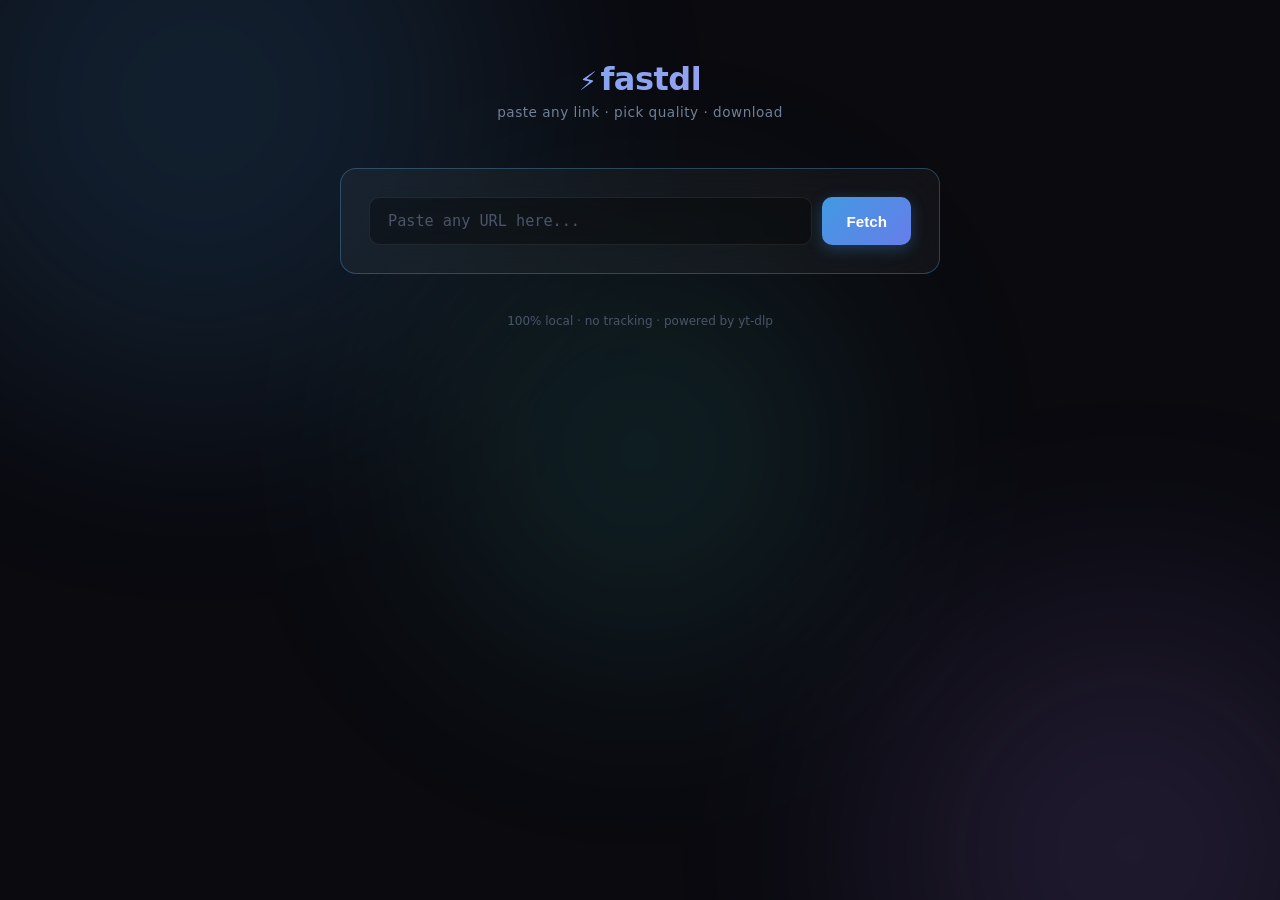
==== static/index.html @ 0e870db0 "Initial commit: fastdl local download UI (Python server + CLI) Made-with: Cursor" ====
<!DOCTYPE html>
<html lang="en">
<head>
  <meta charset="UTF-8">
  <meta name="viewport" content="width=device-width, initial-scale=1.0">
  <title>fastdl</title>
  <style>
    /* ── Reset & Base ─────────────────────────────────────────────── */
    *, *::before, *::after { box-sizing: border-box; margin: 0; padding: 0; }

    :root {
      --bg: #0a0a0f;
      --bg2: #12121a;
      --surface: rgba(255, 255, 255, 0.04);
      --surface-hover: rgba(255, 255, 255, 0.07);
      --border: rgba(255, 255, 255, 0.08);
      --border-accent: rgba(99, 179, 237, 0.3);
      --text: #e2e8f0;
      --text-dim: #718096;
      --text-muted: #4a5568;
      --accent: #63b3ed;
      --accent-glow: rgba(99, 179, 237, 0.15);
      --green: #68d391;
      --green-glow: rgba(104, 211, 145, 0.15);
      --red: #fc8181;
      --red-glow: rgba(252, 129, 129, 0.15);
      --yellow: #f6e05e;
      --orange: #f6ad55;
      --radius: 16px;
      --radius-sm: 10px;
    }

    body {
      font-family: -apple-system, BlinkMacSystemFont, 'Segoe UI', system-ui, sans-serif;
      background: var(--bg);
      color: var(--text);
      min-height: 100vh;
      overflow-x: hidden;
    }

    /* ── Animated background ──────────────────────────────────────── */
    .bg-glow {
      position: fixed;
      inset: 0;
      z-index: 0;
      overflow: hidden;
      pointer-events: none;
    }
    .bg-glow .orb {
      position: absolute;
      border-radius: 50%;
      filter: blur(120px);
      opacity: 0.15;
      animation: float 20s ease-in-out infinite;
    }
    .bg-glow .orb:nth-child(1) {
      width: 600px; height: 600px;
      background: #4299e1;
      top: -200px; left: -100px;
      animation-delay: 0s;
    }
    .bg-glow .orb:nth-child(2) {
      width: 500px; height: 500px;
      background: #9f7aea;
      bottom: -200px; right: -100px;
      animation-delay: -7s;
    }
    .bg-glow .orb:nth-child(3) {
      width: 400px; height: 400px;
      background: #38b2ac;
      top: 50%; left: 50%;
      transform: translate(-50%, -50%);
      animation-delay: -14s;
    }

    @keyframes float {
      0%, 100% { transform: translate(0, 0) scale(1); }
      25% { transform: translate(50px, -30px) scale(1.05); }
      50% { transform: translate(-20px, 40px) scale(0.95); }
      75% { transform: translate(30px, 20px) scale(1.02); }
    }

    /* ── Layout ───────────────────────────────────────────────────── */
    .app {
      position: relative;
      z-index: 1;
      max-width: 640px;
      margin: 0 auto;
      padding: 60px 20px 40px;
    }

    /* ── Header ───────────────────────────────────────────────────── */
    .header {
      text-align: center;
      margin-bottom: 48px;
    }
    .header .logo {
      font-size: 2rem;
      font-weight: 700;
      letter-spacing: -0.5px;
      background: linear-gradient(135deg, var(--accent), #b794f4);
      -webkit-background-clip: text;
      -webkit-text-fill-color: transparent;
      background-clip: text;
    }
    .header .logo .bolt { font-size: 1.6rem; margin-right: 4px; }
    .header .sub {
      color: var(--text-dim);
      font-size: 0.85rem;
      margin-top: 6px;
      letter-spacing: 0.5px;
    }

    /* ── Glass card ───────────────────────────────────────────────── */
    .card {
      background: var(--surface);
      backdrop-filter: blur(24px);
      -webkit-backdrop-filter: blur(24px);
      border: 1px solid var(--border);
      border-radius: var(--radius);
      padding: 28px;
      margin-bottom: 20px;
      transition: border-color 0.3s;
    }
    .card:hover { border-color: rgba(255,255,255,0.12); }
    .card.active { border-color: var(--border-accent); }

    /* ── Input area ───────────────────────────────────────────────── */
    .input-group {
      display: flex;
      gap: 10px;
    }
    .url-input {
      flex: 1;
      background: rgba(0, 0, 0, 0.3);
      border: 1px solid var(--border);
      border-radius: var(--radius-sm);
      padding: 14px 18px;
      color: var(--text);
      font-size: 0.95rem;
      font-family: 'SF Mono', 'Fira Code', 'Cascadia Code', monospace;
      outline: none;
      transition: border-color 0.3s, box-shadow 0.3s;
    }
    .url-input::placeholder { color: var(--text-muted); }
    .url-input:focus {
      border-color: var(--accent);
      box-shadow: 0 0 0 3px var(--accent-glow);
    }

    .btn {
      padding: 14px 24px;
      border: none;
      border-radius: var(--radius-sm);
      font-size: 0.95rem;
      font-weight: 600;
      cursor: pointer;
      transition: all 0.2s;
      white-space: nowrap;
    }
    .btn-primary {
      background: linear-gradient(135deg, #4299e1, #667eea);
      color: white;
      box-shadow: 0 4px 15px rgba(66, 153, 225, 0.3);
    }
    .btn-primary:hover {
      transform: translateY(-1px);
      box-shadow: 0 6px 20px rgba(66, 153, 225, 0.4);
    }
    .btn-primary:active { transform: translateY(0); }
    .btn-primary:disabled {
      opacity: 0.5;
      cursor: not-allowed;
      transform: none;
    }

    /* ── Spinner ──────────────────────────────────────────────────── */
    .spinner {
      display: inline-block;
      width: 18px; height: 18px;
      border: 2px solid rgba(255,255,255,0.2);
      border-top-color: white;
      border-radius: 50%;
      animation: spin 0.6s linear infinite;
      vertical-align: middle;
      margin-right: 6px;
    }
    @keyframes spin { to { transform: rotate(360deg); } }

    /* ── Media info card ──────────────────────────────────────────── */
    .media-info {
      display: none;
      animation: slideUp 0.4s ease;
    }
    .media-info.show { display: block; }

    @keyframes slideUp {
      from { opacity: 0; transform: translateY(12px); }
      to { opacity: 1; transform: translateY(0); }
    }

    .media-header {
      display: flex;
      gap: 16px;
      margin-bottom: 20px;
    }
    .media-thumb {
      width: 140px;
      height: 80px;
      border-radius: 8px;
      object-fit: cover;
      background: var(--bg2);
      flex-shrink: 0;
    }
    .media-meta h3 {
      font-size: 1rem;
      font-weight: 600;
      line-height: 1.4;
      display: -webkit-box;
      -webkit-line-clamp: 2;
      -webkit-box-orient: vertical;
      overflow: hidden;
    }
    .media-meta .meta-row {
      color: var(--text-dim);
      font-size: 0.8rem;
      margin-top: 4px;
    }

    /* ── Resolution grid ──────────────────────────────────────────── */
    .res-grid {
      display: grid;
      grid-template-columns: 1fr 1fr;
      gap: 8px;
      margin-bottom: 16px;
    }
    .res-option {
      background: rgba(0, 0, 0, 0.25);
      border: 1px solid var(--border);
      border-radius: var(--radius-sm);
      padding: 12px 14px;
      cursor: pointer;
      transition: all 0.2s;
      display: flex;
      justify-content: space-between;
      align-items: center;
    }
    .res-option:hover {
      background: var(--surface-hover);
      border-color: rgba(255,255,255,0.15);
    }
    .res-option.selected {
      border-color: var(--accent);
      background: var(--accent-glow);
      box-shadow: 0 0 0 1px var(--accent);
    }
    .res-option .res-label {
      font-weight: 600;
      font-size: 0.9rem;
    }
    .res-option .res-size {
      font-size: 0.75rem;
      color: var(--text-dim);
    }
    .res-option .res-badge {
      font-size: 0.65rem;
      padding: 2px 6px;
      border-radius: 4px;
      background: rgba(246, 173, 85, 0.15);
      color: var(--orange);
      font-weight: 600;
      margin-left: 8px;
    }

    .special-options {
      display: flex;
      gap: 8px;
      margin-bottom: 20px;
    }
    .special-options .res-option { flex: 1; justify-content: center; }

    /* ── Mode tabs (Video / Audio) ────────────────────────────────── */
    .mode-tabs {
      display: flex;
      gap: 4px;
      background: rgba(0, 0, 0, 0.3);
      border-radius: 12px;
      padding: 4px;
      margin-bottom: 20px;
    }
    .mode-tab {
      flex: 1;
      text-align: center;
      padding: 10px 16px;
      border-radius: 9px;
      font-size: 0.85rem;
      font-weight: 600;
      cursor: pointer;
      transition: all 0.25s;
      color: var(--text-dim);
      border: none;
      background: none;
    }
    .mode-tab:hover { color: var(--text); }
    .mode-tab.active {
      background: rgba(255, 255, 255, 0.08);
      color: var(--text);
      box-shadow: 0 2px 8px rgba(0,0,0,0.2);
    }
    .mode-tab.active.video-active {
      background: linear-gradient(135deg, rgba(66,153,225,0.2), rgba(102,126,234,0.15));
      color: var(--accent);
    }
    .mode-tab.active.audio-active {
      background: linear-gradient(135deg, rgba(159,122,234,0.2), rgba(183,148,244,0.15));
      color: #b794f4;
    }

    /* ── Audio panel ──────────────────────────────────────────────── */
    .audio-panel {
      display: none;
      animation: slideUp 0.3s ease;
    }
    .audio-panel.show { display: block; }

    .audio-section-label {
      font-size: 0.7rem;
      text-transform: uppercase;
      letter-spacing: 1.2px;
      color: var(--text-muted);
      margin-bottom: 10px;
      font-weight: 600;
    }
    .audio-section-label:not(:first-child) { margin-top: 18px; }

    .audio-format-grid {
      display: grid;
      grid-template-columns: repeat(3, 1fr);
      gap: 8px;
    }
    .audio-option {
      background: rgba(0, 0, 0, 0.25);
      border: 1px solid var(--border);
      border-radius: var(--radius-sm);
      padding: 12px 10px;
      cursor: pointer;
      transition: all 0.2s;
      text-align: center;
    }
    .audio-option:hover {
      background: var(--surface-hover);
      border-color: rgba(255,255,255,0.15);
    }
    .audio-option.selected {
      border-color: #b794f4;
      background: rgba(159, 122, 234, 0.12);
      box-shadow: 0 0 0 1px #b794f4;
    }
    .audio-option .af-name {
      font-weight: 700;
      font-size: 0.9rem;
      display: block;
    }
    .audio-option .af-desc {
      font-size: 0.65rem;
      color: var(--text-muted);
      margin-top: 2px;
      display: block;
    }

    .bitrate-grid {
      display: grid;
      grid-template-columns: repeat(4, 1fr);
      gap: 8px;
    }
    .bitrate-option {
      background: rgba(0, 0, 0, 0.25);
      border: 1px solid var(--border);
      border-radius: var(--radius-sm);
      padding: 10px 8px;
      cursor: pointer;
      transition: all 0.2s;
      text-align: center;
      font-weight: 600;
      font-size: 0.85rem;
    }
    .bitrate-option:hover {
      background: var(--surface-hover);
      border-color: rgba(255,255,255,0.15);
    }
    .bitrate-option.selected {
      border-color: #b794f4;
      background: rgba(159, 122, 234, 0.12);
      box-shadow: 0 0 0 1px #b794f4;
    }
    .bitrate-option .br-sub {
      font-size: 0.6rem;
      font-weight: 400;
      color: var(--text-muted);
      display: block;
      margin-top: 2px;
    }

    .video-panel { margin-bottom: 16px; }
    .video-panel.hide { display: none; }

    .download-btn-row { text-align: center; }
    .btn-download {
      padding: 14px 48px;
      font-size: 1rem;
      background: linear-gradient(135deg, #48bb78, #38a169);
      color: white;
      box-shadow: 0 4px 15px var(--green-glow);
    }
    .btn-download:hover {
      transform: translateY(-1px);
      box-shadow: 0 6px 20px rgba(72, 187, 120, 0.4);
    }

    /* ── Progress card ────────────────────────────────────────────── */
    .dl-progress {
      display: none;
      animation: slideUp 0.4s ease;
    }
    .dl-progress.show { display: block; }

    .progress-bar-container {
      background: rgba(0, 0, 0, 0.4);
      border-radius: 8px;
      height: 8px;
      overflow: hidden;
      margin: 16px 0;
    }
    .progress-bar {
      height: 100%;
      border-radius: 8px;
      background: linear-gradient(90deg, #4299e1, #667eea);
      transition: width 0.3s ease;
      width: 0%;
      position: relative;
    }
    .progress-bar.done {
      background: linear-gradient(90deg, #48bb78, #38a169);
    }
    .progress-bar.error {
      background: linear-gradient(90deg, #fc8181, #e53e3e);
    }

    .progress-stats {
      display: flex;
      justify-content: space-between;
      font-size: 0.8rem;
      color: var(--text-dim);
    }
    .progress-stats .pct { color: var(--text); font-weight: 600; font-size: 1.2rem; }

    .dl-status {
      text-align: center;
      margin-top: 16px;
      font-size: 0.85rem;
    }
    .dl-status.done { color: var(--green); }
    .dl-status.error { color: var(--red); }

    /* ── Restricted banner ────────────────────────────────────────── */
    .restricted {
      display: none;
      text-align: center;
      padding: 32px 20px;
      animation: slideUp 0.4s ease;
    }
    .restricted.show { display: block; }
    .restricted .icon {
      font-size: 3rem;
      margin-bottom: 12px;
      opacity: 0.6;
    }
    .restricted h3 {
      color: var(--red);
      font-size: 1.1rem;
      margin-bottom: 8px;
    }
    .restricted p {
      color: var(--text-dim);
      font-size: 0.85rem;
      line-height: 1.5;
    }

    /* ── Direct file card ─────────────────────────────────────────── */
    .direct-info {
      display: none;
      text-align: center;
      padding: 20px;
      animation: slideUp 0.4s ease;
    }
    .direct-info.show { display: block; }
    .direct-info .file-icon { font-size: 2.5rem; margin-bottom: 12px; }
    .direct-info .filename {
      font-family: 'SF Mono', monospace;
      font-size: 0.85rem;
      color: var(--text-dim);
      word-break: break-all;
      margin-bottom: 20px;
    }

    /* ── Footer ───────────────────────────────────────────────────── */
    .footer {
      text-align: center;
      margin-top: 40px;
      font-size: 0.75rem;
      color: var(--text-muted);
    }
    .footer a { color: var(--text-dim); text-decoration: none; }

    /* ── Toast ─────────────────────────────────────────────────────── */
    .toast {
      position: fixed;
      bottom: 24px;
      right: 24px;
      background: var(--bg2);
      border: 1px solid var(--border);
      border-radius: var(--radius-sm);
      padding: 12px 20px;
      font-size: 0.85rem;
      backdrop-filter: blur(16px);
      z-index: 100;
      animation: toastIn 0.3s ease;
      max-width: 320px;
    }
    .toast.out { animation: toastOut 0.3s ease forwards; }
    @keyframes toastIn { from { opacity: 0; transform: translateY(10px); } }
    @keyframes toastOut { to { opacity: 0; transform: translateY(10px); } }

    /* ── History ───────────────────────────────────────────────────── */
    .history { margin-top: 24px; }
    .history h4 {
      font-size: 0.8rem;
      color: var(--text-muted);
      text-transform: uppercase;
      letter-spacing: 1px;
      margin-bottom: 12px;
    }
    .history-item {
      display: flex;
      align-items: center;
      gap: 10px;
      padding: 10px 14px;
      background: rgba(0,0,0,0.15);
      border-radius: 8px;
      margin-bottom: 6px;
      font-size: 0.82rem;
      animation: slideUp 0.3s ease;
    }
    .history-item .hi-icon { font-size: 1rem; }
    .history-item .hi-name { flex: 1; color: var(--text); overflow: hidden; text-overflow: ellipsis; white-space: nowrap; }
    .history-item .hi-status { font-size: 0.75rem; }
    .history-item .hi-status.done { color: var(--green); }
    .history-item .hi-status.error { color: var(--red); }

    /* ── Responsive ───────────────────────────────────────────────── */
    @media (max-width: 480px) {
      .app { padding: 32px 14px 24px; }
      .input-group { flex-direction: column; }
      .res-grid { grid-template-columns: 1fr; }
      .media-header { flex-direction: column; }
      .media-thumb { width: 100%; height: 160px; }
    }
  </style>
</head>
<body>

  <!-- Animated background orbs -->
  <div class="bg-glow">
    <div class="orb"></div>
    <div class="orb"></div>
    <div class="orb"></div>
  </div>

  <div class="app">

    <!-- Header -->
    <div class="header">
      <div class="logo"><span class="bolt">&#9889;</span>fastdl</div>
      <div class="sub">paste any link &middot; pick quality &middot; download</div>
    </div>

    <!-- URL Input -->
    <div class="card active" id="inputCard">
      <div class="input-group">
        <input
          type="text"
          class="url-input"
          id="urlInput"
          placeholder="Paste any URL here..."
          autocomplete="off"
          spellcheck="false"
        />
        <button class="btn btn-primary" id="fetchBtn" onclick="handleFetch()">
          Fetch
        </button>
      </div>
    </div>

    <!-- Restricted / Paywall banner -->
    <div class="card restricted" id="restrictedCard">
      <div class="icon">&#128274;</div>
      <h3>Content Not Accessible</h3>
      <p id="restrictedMsg">This content is protected, paywalled, or region-locked. Download is not possible.</p>
    </div>

    <!-- Direct file info -->
    <div class="card direct-info" id="directCard">
      <div class="file-icon">&#128196;</div>
      <div class="filename" id="directFilename"></div>
      <button class="btn btn-download" onclick="startDirectDownload()">
        &#8595; Download File
      </button>
    </div>

    <!-- Media info + resolution/audio picker -->
    <div class="card media-info" id="mediaCard">
      <div class="media-header">
        <img class="media-thumb" id="mediaThumbnail" src="" alt="" />
        <div class="media-meta">
          <h3 id="mediaTitle"></h3>
          <div class="meta-row" id="mediaUploader"></div>
          <div class="meta-row" id="mediaDuration"></div>
        </div>
      </div>

      <!-- Mode tabs: Video | Audio -->
      <div class="mode-tabs">
        <button class="mode-tab active video-active" id="tabVideo" onclick="switchTab('video')">
          &#127916; Video
        </button>
        <button class="mode-tab" id="tabAudio" onclick="switchTab('audio')">
          &#127925; Audio / MP3
        </button>
      </div>

      <!-- Video panel -->
      <div class="video-panel" id="videoPanel">
        <div class="res-grid" id="resGrid"></div>
        <div class="special-options" id="specialOptions">
          <div class="res-option" data-mode="best" onclick="selectOption(this)">
            <span class="res-label">&#127911; Best Quality</span>
          </div>
        </div>
      </div>

      <!-- Audio panel -->
      <div class="audio-panel" id="audioPanel">
        <div class="audio-section-label">Format</div>
        <div class="audio-format-grid" id="audioFormatGrid">
          <div class="audio-option selected" data-format="mp3" onclick="selectAudioFormat(this)">
            <span class="af-name">MP3</span>
            <span class="af-desc">Universal</span>
          </div>
          <div class="audio-option" data-format="flac" onclick="selectAudioFormat(this)">
            <span class="af-name">FLAC</span>
            <span class="af-desc">Lossless</span>
          </div>
          <div class="audio-option" data-format="wav" onclick="selectAudioFormat(this)">
            <span class="af-name">WAV</span>
            <span class="af-desc">Uncompressed</span>
          </div>
          <div class="audio-option" data-format="aac" onclick="selectAudioFormat(this)">
            <span class="af-name">AAC</span>
            <span class="af-desc">Apple / Web</span>
          </div>
          <div class="audio-option" data-format="opus" onclick="selectAudioFormat(this)">
            <span class="af-name">OPUS</span>
            <span class="af-desc">Modern / Small</span>
          </div>
          <div class="audio-option" data-format="ogg" onclick="selectAudioFormat(this)">
            <span class="af-name">OGG</span>
            <span class="af-desc">Open source</span>
          </div>
        </div>

        <div class="audio-section-label">Quality / Bitrate</div>
        <div class="bitrate-grid" id="bitrateGrid">
          <div class="bitrate-option" data-quality="128" onclick="selectBitrate(this)">
            128k
            <span class="br-sub">Small</span>
          </div>
          <div class="bitrate-option" data-quality="192" onclick="selectBitrate(this)">
            192k
            <span class="br-sub">Good</span>
          </div>
          <div class="bitrate-option" data-quality="256" onclick="selectBitrate(this)">
            256k
            <span class="br-sub">Great</span>
          </div>
          <div class="bitrate-option selected" data-quality="320" onclick="selectBitrate(this)">
            320k
            <span class="br-sub">Best</span>
          </div>
        </div>
      </div>

      <div class="download-btn-row">
        <button class="btn btn-download" id="dlBtn" onclick="startDownload()">
          &#8595; Download
        </button>
      </div>
    </div>

    <!-- Download progress -->
    <div class="card dl-progress" id="progressCard">
      <div class="progress-stats">
        <span class="pct" id="progressPct">0%</span>
        <span id="progressSpeed"></span>
      </div>
      <div class="progress-bar-container">
        <div class="progress-bar" id="progressBar"></div>
      </div>
      <div class="progress-stats">
        <span id="progressStatus">Downloading...</span>
        <span id="progressEta"></span>
      </div>
      <div class="dl-status" id="dlStatus"></div>
    </div>

    <!-- Download history -->
    <div class="history" id="historySection" style="display:none">
      <h4>Recent Downloads</h4>
      <div id="historyList"></div>
    </div>

    <div class="footer">
      100% local &middot; no tracking &middot; powered by yt-dlp
    </div>
  </div>

  <script>
    // ── State ────────────────────────────────────────────────────────
    let ws = null;
    let currentMedia = null;
    let selectedMode = 'best';
    let selectedHeight = null;
    let selectedTab = 'video';
    let selectedAudioFormat = 'mp3';
    let selectedBitrate = '320';
    const history = [];

    // ── WebSocket ────────────────────────────────────────────────────
    function connectWS() {
      const protocol = location.protocol === 'https:' ? 'wss:' : 'ws:';
      ws = new WebSocket(`${protocol}//${location.hostname}:8889`);

      ws.onopen = () => console.log('WS connected');
      ws.onclose = () => {
        console.log('WS disconnected, reconnecting...');
        setTimeout(connectWS, 2000);
      };
      ws.onerror = () => ws.close();
      ws.onmessage = (e) => {
        const msg = JSON.parse(e.data);
        handleMessage(msg);
      };
    }

    function handleMessage(msg) {
      // Probe result
      if (msg.action === 'probe_result') {
        setFetching(false);

        if (msg.error === 'restricted') {
          showRestricted(msg.message);
          return;
        }
        if (msg.error) {
          showRestricted(msg.message || 'Could not fetch media info. The URL may be invalid or unsupported.');
          return;
        }
        if (msg.type === 'direct') {
          showDirect(msg);
          return;
        }
        showMedia(msg);
        return;
      }

      // Download started
      if (msg.action === 'download_started') {
        showProgress();
        return;
      }

      // Download progress
      if (msg.status === 'downloading') {
        updateProgress(msg.progress || 0, msg.speed || '', msg.eta || '');
      }
      if (msg.status === 'processing') {
        updateProgress(100, '', '');
        document.getElementById('progressStatus').textContent = 'Merging audio + video...';
      }
      if (msg.status === 'done') {
        downloadDone(msg.filename || 'Download complete', msg.size || '');
      }
      if (msg.status === 'error') {
        downloadError(msg.message || 'Download failed.');
      }
    }

    // ── Fetch ────────────────────────────────────────────────────────
    function handleFetch() {
      const url = document.getElementById('urlInput').value.trim();
      if (!url) return;

      hideAll();
      setFetching(true);
      ws.send(JSON.stringify({ action: 'probe', url }));
    }

    function setFetching(on) {
      const btn = document.getElementById('fetchBtn');
      if (on) {
        btn.disabled = true;
        btn.innerHTML = '<span class="spinner"></span>Fetching';
      } else {
        btn.disabled = false;
        btn.textContent = 'Fetch';
      }
    }

    // ── Show panels ──────────────────────────────────────────────────
    function hideAll() {
      ['mediaCard', 'restrictedCard', 'directCard', 'progressCard'].forEach(id => {
        document.getElementById(id).classList.remove('show');
      });
    }

    function showRestricted(msg) {
      document.getElementById('restrictedMsg').textContent = msg;
      document.getElementById('restrictedCard').classList.add('show');
    }

    function showDirect(data) {
      currentMedia = data;
      document.getElementById('directFilename').textContent = data.filename || data.url;
      document.getElementById('directCard').classList.add('show');
    }

    function showMedia(data) {
      currentMedia = data;

      // Thumbnail
      const thumb = document.getElementById('mediaThumbnail');
      if (data.thumbnail) {
        thumb.src = data.thumbnail;
        thumb.style.display = 'block';
      } else {
        thumb.style.display = 'none';
      }

      document.getElementById('mediaTitle').textContent = data.title || 'Unknown';
      document.getElementById('mediaUploader').textContent = data.uploader || '';

      if (data.duration) {
        const m = Math.floor(data.duration / 60);
        const s = Math.floor(data.duration % 60);
        const h = Math.floor(m / 60);
        document.getElementById('mediaDuration').textContent =
          h ? `${h}h ${m % 60}m ${s}s` : `${m}m ${s}s`;
      }

      // Resolution grid
      const grid = document.getElementById('resGrid');
      grid.innerHTML = '';
      const resolutions = data.resolutions || [];
      const maxH = resolutions.length ? resolutions[resolutions.length - 1].height : 0;

      resolutions.forEach(r => {
        const div = document.createElement('div');
        div.className = 'res-option';
        div.dataset.height = r.height;
        div.dataset.mode = 'video';
        div.onclick = () => selectOption(div);

        let inner = `<span class="res-label">${r.label}</span>`;
        const right = [];
        if (r.size) right.push(`<span class="res-size">${r.size}</span>`);
        if (r.height === maxH) right.push(`<span class="res-badge">SOURCE</span>`);
        inner += `<span>${right.join(' ')}</span>`;
        div.innerHTML = inner;
        grid.appendChild(div);
      });

      // Default: video tab, best quality
      switchTab('video');
      selectedMode = 'best';
      selectedHeight = null;
      document.querySelectorAll('#videoPanel .res-option').forEach(el => el.classList.remove('selected'));
      const bestBtn = document.querySelector('[data-mode="best"]');
      if (bestBtn) bestBtn.classList.add('selected');

      document.getElementById('mediaCard').classList.add('show');
    }

    // ── Tab switching ────────────────────────────────────────────────
    function switchTab(tab) {
      selectedTab = tab;
      const tabVideo = document.getElementById('tabVideo');
      const tabAudio = document.getElementById('tabAudio');
      const videoPanel = document.getElementById('videoPanel');
      const audioPanel = document.getElementById('audioPanel');
      const dlBtn = document.getElementById('dlBtn');

      tabVideo.classList.remove('active', 'video-active');
      tabAudio.classList.remove('active', 'audio-active');

      if (tab === 'video') {
        tabVideo.classList.add('active', 'video-active');
        videoPanel.classList.remove('hide');
        videoPanel.style.display = '';
        audioPanel.classList.remove('show');
        dlBtn.innerHTML = '&#8595; Download Video';
      } else {
        tabAudio.classList.add('active', 'audio-active');
        videoPanel.classList.add('hide');
        videoPanel.style.display = 'none';
        audioPanel.classList.add('show');
        selectedMode = 'audio';
        dlBtn.innerHTML = '&#127925; Download Audio';
      }
    }

    function selectOption(el) {
      document.querySelectorAll('#videoPanel .res-option').forEach(e => e.classList.remove('selected'));
      el.classList.add('selected');
      selectedMode = el.dataset.mode;
      selectedHeight = el.dataset.height ? parseInt(el.dataset.height) : null;
    }

    function selectAudioFormat(el) {
      document.querySelectorAll('.audio-option').forEach(e => e.classList.remove('selected'));
      el.classList.add('selected');
      selectedAudioFormat = el.dataset.format;

      // Show/hide bitrate options for lossless formats
      const bitrateGrid = document.getElementById('bitrateGrid');
      const lossless = ['flac', 'wav'];
      if (lossless.includes(selectedAudioFormat)) {
        bitrateGrid.style.opacity = '0.3';
        bitrateGrid.style.pointerEvents = 'none';
      } else {
        bitrateGrid.style.opacity = '1';
        bitrateGrid.style.pointerEvents = 'auto';
      }
    }

    function selectBitrate(el) {
      document.querySelectorAll('.bitrate-option').forEach(e => e.classList.remove('selected'));
      el.classList.add('selected');
      selectedBitrate = el.dataset.quality;
    }

    // ── Download ─────────────────────────────────────────────────────
    function startDownload() {
      if (!currentMedia) return;

      const payload = {
        action: 'download',
        url: currentMedia.url,
        type: 'media',
        mode: selectedTab === 'audio' ? 'audio' : selectedMode,
        height: selectedHeight,
      };

      // Add audio params when in audio mode
      if (selectedTab === 'audio') {
        payload.audio_format = selectedAudioFormat;
        payload.audio_quality = selectedBitrate;
      }

      ws.send(JSON.stringify(payload));
    }

    function startDirectDownload() {
      if (!currentMedia) return;
      ws.send(JSON.stringify({
        action: 'download',
        url: currentMedia.url,
        type: 'direct',
      }));
    }

    function showProgress() {
      document.getElementById('progressCard').classList.add('show');
      document.getElementById('mediaCard').classList.remove('show');
      document.getElementById('directCard').classList.remove('show');
      document.getElementById('progressBar').style.width = '0%';
      document.getElementById('progressBar').className = 'progress-bar';
      document.getElementById('progressPct').textContent = '0%';
      document.getElementById('progressSpeed').textContent = '';
      document.getElementById('progressStatus').textContent = 'Starting download...';
      document.getElementById('progressEta').textContent = '';
      document.getElementById('dlStatus').textContent = '';
      document.getElementById('dlStatus').className = 'dl-status';
    }

    function updateProgress(pct, speed, eta) {
      document.getElementById('progressBar').style.width = pct + '%';
      document.getElementById('progressPct').textContent = Math.round(pct) + '%';
      document.getElementById('progressSpeed').textContent = speed;
      document.getElementById('progressStatus').textContent = 'Downloading...';
      document.getElementById('progressEta').textContent = eta ? `ETA ${eta}` : '';
    }

    function downloadDone(filename, size) {
      document.getElementById('progressBar').style.width = '100%';
      document.getElementById('progressBar').classList.add('done');
      document.getElementById('progressPct').textContent = '100%';
      document.getElementById('progressSpeed').textContent = '';
      document.getElementById('progressStatus').textContent = 'Saved to ~/Downloads';
      document.getElementById('progressEta').textContent = size || '';
      document.getElementById('dlStatus').className = 'dl-status done';
      document.getElementById('dlStatus').textContent = filename;

      addHistory(filename, true);
    }

    function downloadError(msg) {
      document.getElementById('progressBar').classList.add('error');
      document.getElementById('progressPct').textContent = '';
      document.getElementById('progressStatus').textContent = msg;
      document.getElementById('dlStatus').className = 'dl-status error';
      document.getElementById('dlStatus').textContent = 'Failed';

      addHistory(msg, false);
    }

    function addHistory(name, success) {
      history.unshift({ name, success, time: new Date() });
      if (history.length > 10) history.pop();
      renderHistory();
    }

    function renderHistory() {
      const section = document.getElementById('historySection');
      const list = document.getElementById('historyList');
      if (!history.length) { section.style.display = 'none'; return; }
      section.style.display = 'block';
      list.innerHTML = history.map(h => `
        <div class="history-item">
          <span class="hi-icon">${h.success ? '&#9989;' : '&#10060;'}</span>
          <span class="hi-name">${escHtml(h.name)}</span>
          <span class="hi-status ${h.success ? 'done' : 'error'}">${h.success ? 'Done' : 'Failed'}</span>
        </div>
      `).join('');
    }

    function escHtml(s) {
      return s.replace(/&/g,'&amp;').replace(/</g,'&lt;').replace(/>/g,'&gt;');
    }

    // ── Keyboard shortcut ────────────────────────────────────────────
    document.getElementById('urlInput').addEventListener('keydown', (e) => {
      if (e.key === 'Enter') handleFetch();
    });

    // Auto-paste on focus (if clipboard API available)
    document.getElementById('urlInput').addEventListener('focus', async () => {
      try {
        if (navigator.clipboard && !document.getElementById('urlInput').value) {
          const text = await navigator.clipboard.readText();
          if (text && /^https?:\/\//.test(text.trim())) {
            document.getElementById('urlInput').value = text.trim();
          }
        }
      } catch {}
    });

    // ── Init ─────────────────────────────────────────────────────────
    connectWS();
  </script>
</body>
</html>
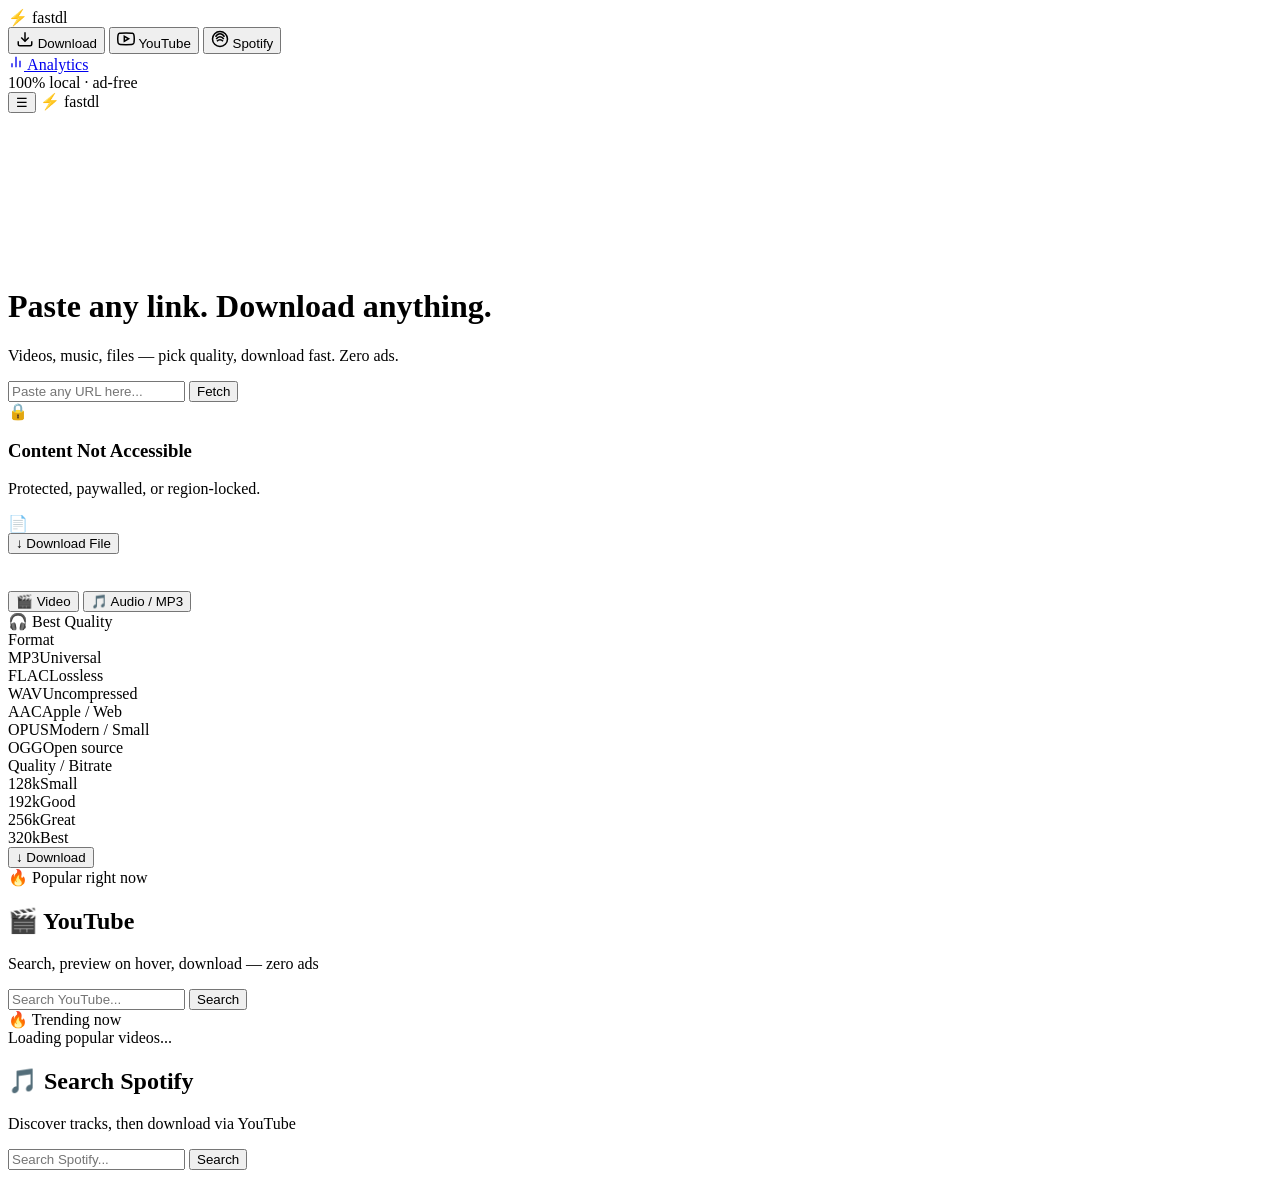
==== commit 21307b92: "Add analytics UI, db layer, split static assets; ignore local SQLite DB Made-with: Cursor" ====
--- a/static/index.html
+++ b/static/index.html
@@ -4,1077 +4,219 @@
   <meta charset="UTF-8">
   <meta name="viewport" content="width=device-width, initial-scale=1.0">
   <title>fastdl</title>
-  <style>
-    /* ── Reset & Base ─────────────────────────────────────────────── */
-    *, *::before, *::after { box-sizing: border-box; margin: 0; padding: 0; }
-
-    :root {
-      --bg: #0a0a0f;
-      --bg2: #12121a;
-      --surface: rgba(255, 255, 255, 0.04);
-      --surface-hover: rgba(255, 255, 255, 0.07);
-      --border: rgba(255, 255, 255, 0.08);
-      --border-accent: rgba(99, 179, 237, 0.3);
-      --text: #e2e8f0;
-      --text-dim: #718096;
-      --text-muted: #4a5568;
-      --accent: #63b3ed;
-      --accent-glow: rgba(99, 179, 237, 0.15);
-      --green: #68d391;
-      --green-glow: rgba(104, 211, 145, 0.15);
-      --red: #fc8181;
-      --red-glow: rgba(252, 129, 129, 0.15);
-      --yellow: #f6e05e;
-      --orange: #f6ad55;
-      --radius: 16px;
-      --radius-sm: 10px;
-    }
-
-    body {
-      font-family: -apple-system, BlinkMacSystemFont, 'Segoe UI', system-ui, sans-serif;
-      background: var(--bg);
-      color: var(--text);
-      min-height: 100vh;
-      overflow-x: hidden;
-    }
-
-    /* ── Animated background ──────────────────────────────────────── */
-    .bg-glow {
-      position: fixed;
-      inset: 0;
-      z-index: 0;
-      overflow: hidden;
-      pointer-events: none;
-    }
-    .bg-glow .orb {
-      position: absolute;
-      border-radius: 50%;
-      filter: blur(120px);
-      opacity: 0.15;
-      animation: float 20s ease-in-out infinite;
-    }
-    .bg-glow .orb:nth-child(1) {
-      width: 600px; height: 600px;
-      background: #4299e1;
-      top: -200px; left: -100px;
-      animation-delay: 0s;
-    }
-    .bg-glow .orb:nth-child(2) {
-      width: 500px; height: 500px;
-      background: #9f7aea;
-      bottom: -200px; right: -100px;
-      animation-delay: -7s;
-    }
-    .bg-glow .orb:nth-child(3) {
-      width: 400px; height: 400px;
-      background: #38b2ac;
-      top: 50%; left: 50%;
-      transform: translate(-50%, -50%);
-      animation-delay: -14s;
-    }
-
-    @keyframes float {
-      0%, 100% { transform: translate(0, 0) scale(1); }
-      25% { transform: translate(50px, -30px) scale(1.05); }
-      50% { transform: translate(-20px, 40px) scale(0.95); }
-      75% { transform: translate(30px, 20px) scale(1.02); }
-    }
-
-    /* ── Layout ───────────────────────────────────────────────────── */
-    .app {
-      position: relative;
-      z-index: 1;
-      max-width: 640px;
-      margin: 0 auto;
-      padding: 60px 20px 40px;
-    }
-
-    /* ── Header ───────────────────────────────────────────────────── */
-    .header {
-      text-align: center;
-      margin-bottom: 48px;
-    }
-    .header .logo {
-      font-size: 2rem;
-      font-weight: 700;
-      letter-spacing: -0.5px;
-      background: linear-gradient(135deg, var(--accent), #b794f4);
-      -webkit-background-clip: text;
-      -webkit-text-fill-color: transparent;
-      background-clip: text;
-    }
-    .header .logo .bolt { font-size: 1.6rem; margin-right: 4px; }
-    .header .sub {
-      color: var(--text-dim);
-      font-size: 0.85rem;
-      margin-top: 6px;
-      letter-spacing: 0.5px;
-    }
-
-    /* ── Glass card ───────────────────────────────────────────────── */
-    .card {
-      background: var(--surface);
-      backdrop-filter: blur(24px);
-      -webkit-backdrop-filter: blur(24px);
-      border: 1px solid var(--border);
-      border-radius: var(--radius);
-      padding: 28px;
-      margin-bottom: 20px;
-      transition: border-color 0.3s;
-    }
-    .card:hover { border-color: rgba(255,255,255,0.12); }
-    .card.active { border-color: var(--border-accent); }
-
-    /* ── Input area ───────────────────────────────────────────────── */
-    .input-group {
-      display: flex;
-      gap: 10px;
-    }
-    .url-input {
-      flex: 1;
-      background: rgba(0, 0, 0, 0.3);
-      border: 1px solid var(--border);
-      border-radius: var(--radius-sm);
-      padding: 14px 18px;
-      color: var(--text);
-      font-size: 0.95rem;
-      font-family: 'SF Mono', 'Fira Code', 'Cascadia Code', monospace;
-      outline: none;
-      transition: border-color 0.3s, box-shadow 0.3s;
-    }
-    .url-input::placeholder { color: var(--text-muted); }
-    .url-input:focus {
-      border-color: var(--accent);
-      box-shadow: 0 0 0 3px var(--accent-glow);
-    }
-
-    .btn {
-      padding: 14px 24px;
-      border: none;
-      border-radius: var(--radius-sm);
-      font-size: 0.95rem;
-      font-weight: 600;
-      cursor: pointer;
-      transition: all 0.2s;
-      white-space: nowrap;
-    }
-    .btn-primary {
-      background: linear-gradient(135deg, #4299e1, #667eea);
-      color: white;
-      box-shadow: 0 4px 15px rgba(66, 153, 225, 0.3);
-    }
-    .btn-primary:hover {
-      transform: translateY(-1px);
-      box-shadow: 0 6px 20px rgba(66, 153, 225, 0.4);
-    }
-    .btn-primary:active { transform: translateY(0); }
-    .btn-primary:disabled {
-      opacity: 0.5;
-      cursor: not-allowed;
-      transform: none;
-    }
-
-    /* ── Spinner ──────────────────────────────────────────────────── */
-    .spinner {
-      display: inline-block;
-      width: 18px; height: 18px;
-      border: 2px solid rgba(255,255,255,0.2);
-      border-top-color: white;
-      border-radius: 50%;
-      animation: spin 0.6s linear infinite;
-      vertical-align: middle;
-      margin-right: 6px;
-    }
-    @keyframes spin { to { transform: rotate(360deg); } }
-
-    /* ── Media info card ──────────────────────────────────────────── */
-    .media-info {
-      display: none;
-      animation: slideUp 0.4s ease;
-    }
-    .media-info.show { display: block; }
-
-    @keyframes slideUp {
-      from { opacity: 0; transform: translateY(12px); }
-      to { opacity: 1; transform: translateY(0); }
-    }
-
-    .media-header {
-      display: flex;
-      gap: 16px;
-      margin-bottom: 20px;
-    }
-    .media-thumb {
-      width: 140px;
-      height: 80px;
-      border-radius: 8px;
-      object-fit: cover;
-      background: var(--bg2);
-      flex-shrink: 0;
-    }
-    .media-meta h3 {
-      font-size: 1rem;
-      font-weight: 600;
-      line-height: 1.4;
-      display: -webkit-box;
-      -webkit-line-clamp: 2;
-      -webkit-box-orient: vertical;
-      overflow: hidden;
-    }
-    .media-meta .meta-row {
-      color: var(--text-dim);
-      font-size: 0.8rem;
-      margin-top: 4px;
-    }
-
-    /* ── Resolution grid ──────────────────────────────────────────── */
-    .res-grid {
-      display: grid;
-      grid-template-columns: 1fr 1fr;
-      gap: 8px;
-      margin-bottom: 16px;
-    }
-    .res-option {
-      background: rgba(0, 0, 0, 0.25);
-      border: 1px solid var(--border);
-      border-radius: var(--radius-sm);
-      padding: 12px 14px;
-      cursor: pointer;
-      transition: all 0.2s;
-      display: flex;
-      justify-content: space-between;
-      align-items: center;
-    }
-    .res-option:hover {
-      background: var(--surface-hover);
-      border-color: rgba(255,255,255,0.15);
-    }
-    .res-option.selected {
-      border-color: var(--accent);
-      background: var(--accent-glow);
-      box-shadow: 0 0 0 1px var(--accent);
-    }
-    .res-option .res-label {
-      font-weight: 600;
-      font-size: 0.9rem;
-    }
-    .res-option .res-size {
-      font-size: 0.75rem;
-      color: var(--text-dim);
-    }
-    .res-option .res-badge {
-      font-size: 0.65rem;
-      padding: 2px 6px;
-      border-radius: 4px;
-      background: rgba(246, 173, 85, 0.15);
-      color: var(--orange);
-      font-weight: 600;
-      margin-left: 8px;
-    }
-
-    .special-options {
-      display: flex;
-      gap: 8px;
-      margin-bottom: 20px;
-    }
-    .special-options .res-option { flex: 1; justify-content: center; }
-
-    /* ── Mode tabs (Video / Audio) ────────────────────────────────── */
-    .mode-tabs {
-      display: flex;
-      gap: 4px;
-      background: rgba(0, 0, 0, 0.3);
-      border-radius: 12px;
-      padding: 4px;
-      margin-bottom: 20px;
-    }
-    .mode-tab {
-      flex: 1;
-      text-align: center;
-      padding: 10px 16px;
-      border-radius: 9px;
-      font-size: 0.85rem;
-      font-weight: 600;
-      cursor: pointer;
-      transition: all 0.25s;
-      color: var(--text-dim);
-      border: none;
-      background: none;
-    }
-    .mode-tab:hover { color: var(--text); }
-    .mode-tab.active {
-      background: rgba(255, 255, 255, 0.08);
-      color: var(--text);
-      box-shadow: 0 2px 8px rgba(0,0,0,0.2);
-    }
-    .mode-tab.active.video-active {
-      background: linear-gradient(135deg, rgba(66,153,225,0.2), rgba(102,126,234,0.15));
-      color: var(--accent);
-    }
-    .mode-tab.active.audio-active {
-      background: linear-gradient(135deg, rgba(159,122,234,0.2), rgba(183,148,244,0.15));
-      color: #b794f4;
-    }
-
-    /* ── Audio panel ──────────────────────────────────────────────── */
-    .audio-panel {
-      display: none;
-      animation: slideUp 0.3s ease;
-    }
-    .audio-panel.show { display: block; }
-
-    .audio-section-label {
-      font-size: 0.7rem;
-      text-transform: uppercase;
-      letter-spacing: 1.2px;
-      color: var(--text-muted);
-      margin-bottom: 10px;
-      font-weight: 600;
-    }
-    .audio-section-label:not(:first-child) { margin-top: 18px; }
-
-    .audio-format-grid {
-      display: grid;
-      grid-template-columns: repeat(3, 1fr);
-      gap: 8px;
-    }
-    .audio-option {
-      background: rgba(0, 0, 0, 0.25);
-      border: 1px solid var(--border);
-      border-radius: var(--radius-sm);
-      padding: 12px 10px;
-      cursor: pointer;
-      transition: all 0.2s;
-      text-align: center;
-    }
-    .audio-option:hover {
-      background: var(--surface-hover);
-      border-color: rgba(255,255,255,0.15);
-    }
-    .audio-option.selected {
-      border-color: #b794f4;
-      background: rgba(159, 122, 234, 0.12);
-      box-shadow: 0 0 0 1px #b794f4;
-    }
-    .audio-option .af-name {
-      font-weight: 700;
-      font-size: 0.9rem;
-      display: block;
-    }
-    .audio-option .af-desc {
-      font-size: 0.65rem;
-      color: var(--text-muted);
-      margin-top: 2px;
-      display: block;
-    }
-
-    .bitrate-grid {
-      display: grid;
-      grid-template-columns: repeat(4, 1fr);
-      gap: 8px;
-    }
-    .bitrate-option {
-      background: rgba(0, 0, 0, 0.25);
-      border: 1px solid var(--border);
-      border-radius: var(--radius-sm);
-      padding: 10px 8px;
-      cursor: pointer;
-      transition: all 0.2s;
-      text-align: center;
-      font-weight: 600;
-      font-size: 0.85rem;
-    }
-    .bitrate-option:hover {
-      background: var(--surface-hover);
-      border-color: rgba(255,255,255,0.15);
-    }
-    .bitrate-option.selected {
-      border-color: #b794f4;
-      background: rgba(159, 122, 234, 0.12);
-      box-shadow: 0 0 0 1px #b794f4;
-    }
-    .bitrate-option .br-sub {
-      font-size: 0.6rem;
-      font-weight: 400;
-      color: var(--text-muted);
-      display: block;
-      margin-top: 2px;
-    }
-
-    .video-panel { margin-bottom: 16px; }
-    .video-panel.hide { display: none; }
-
-    .download-btn-row { text-align: center; }
-    .btn-download {
-      padding: 14px 48px;
-      font-size: 1rem;
-      background: linear-gradient(135deg, #48bb78, #38a169);
-      color: white;
-      box-shadow: 0 4px 15px var(--green-glow);
-    }
-    .btn-download:hover {
-      transform: translateY(-1px);
-      box-shadow: 0 6px 20px rgba(72, 187, 120, 0.4);
-    }
-
-    /* ── Progress card ────────────────────────────────────────────── */
-    .dl-progress {
-      display: none;
-      animation: slideUp 0.4s ease;
-    }
-    .dl-progress.show { display: block; }
-
-    .progress-bar-container {
-      background: rgba(0, 0, 0, 0.4);
-      border-radius: 8px;
-      height: 8px;
-      overflow: hidden;
-      margin: 16px 0;
-    }
-    .progress-bar {
-      height: 100%;
-      border-radius: 8px;
-      background: linear-gradient(90deg, #4299e1, #667eea);
-      transition: width 0.3s ease;
-      width: 0%;
-      position: relative;
-    }
-    .progress-bar.done {
-      background: linear-gradient(90deg, #48bb78, #38a169);
-    }
-    .progress-bar.error {
-      background: linear-gradient(90deg, #fc8181, #e53e3e);
-    }
-
-    .progress-stats {
-      display: flex;
-      justify-content: space-between;
-      font-size: 0.8rem;
-      color: var(--text-dim);
-    }
-    .progress-stats .pct { color: var(--text); font-weight: 600; font-size: 1.2rem; }
-
-    .dl-status {
-      text-align: center;
-      margin-top: 16px;
-      font-size: 0.85rem;
-    }
-    .dl-status.done { color: var(--green); }
-    .dl-status.error { color: var(--red); }
-
-    /* ── Restricted banner ────────────────────────────────────────── */
-    .restricted {
-      display: none;
-      text-align: center;
-      padding: 32px 20px;
-      animation: slideUp 0.4s ease;
-    }
-    .restricted.show { display: block; }
-    .restricted .icon {
-      font-size: 3rem;
-      margin-bottom: 12px;
-      opacity: 0.6;
-    }
-    .restricted h3 {
-      color: var(--red);
-      font-size: 1.1rem;
-      margin-bottom: 8px;
-    }
-    .restricted p {
-      color: var(--text-dim);
-      font-size: 0.85rem;
-      line-height: 1.5;
-    }
-
-    /* ── Direct file card ─────────────────────────────────────────── */
-    .direct-info {
-      display: none;
-      text-align: center;
-      padding: 20px;
-      animation: slideUp 0.4s ease;
-    }
-    .direct-info.show { display: block; }
-    .direct-info .file-icon { font-size: 2.5rem; margin-bottom: 12px; }
-    .direct-info .filename {
-      font-family: 'SF Mono', monospace;
-      font-size: 0.85rem;
-      color: var(--text-dim);
-      word-break: break-all;
-      margin-bottom: 20px;
-    }
-
-    /* ── Footer ───────────────────────────────────────────────────── */
-    .footer {
-      text-align: center;
-      margin-top: 40px;
-      font-size: 0.75rem;
-      color: var(--text-muted);
-    }
-    .footer a { color: var(--text-dim); text-decoration: none; }
-
-    /* ── Toast ─────────────────────────────────────────────────────── */
-    .toast {
-      position: fixed;
-      bottom: 24px;
-      right: 24px;
-      background: var(--bg2);
-      border: 1px solid var(--border);
-      border-radius: var(--radius-sm);
-      padding: 12px 20px;
-      font-size: 0.85rem;
-      backdrop-filter: blur(16px);
-      z-index: 100;
-      animation: toastIn 0.3s ease;
-      max-width: 320px;
-    }
-    .toast.out { animation: toastOut 0.3s ease forwards; }
-    @keyframes toastIn { from { opacity: 0; transform: translateY(10px); } }
-    @keyframes toastOut { to { opacity: 0; transform: translateY(10px); } }
-
-    /* ── History ───────────────────────────────────────────────────── */
-    .history { margin-top: 24px; }
-    .history h4 {
-      font-size: 0.8rem;
-      color: var(--text-muted);
-      text-transform: uppercase;
-      letter-spacing: 1px;
-      margin-bottom: 12px;
-    }
-    .history-item {
-      display: flex;
-      align-items: center;
-      gap: 10px;
-      padding: 10px 14px;
-      background: rgba(0,0,0,0.15);
-      border-radius: 8px;
-      margin-bottom: 6px;
-      font-size: 0.82rem;
-      animation: slideUp 0.3s ease;
-    }
-    .history-item .hi-icon { font-size: 1rem; }
-    .history-item .hi-name { flex: 1; color: var(--text); overflow: hidden; text-overflow: ellipsis; white-space: nowrap; }
-    .history-item .hi-status { font-size: 0.75rem; }
-    .history-item .hi-status.done { color: var(--green); }
-    .history-item .hi-status.error { color: var(--red); }
-
-    /* ── Responsive ───────────────────────────────────────────────── */
-    @media (max-width: 480px) {
-      .app { padding: 32px 14px 24px; }
-      .input-group { flex-direction: column; }
-      .res-grid { grid-template-columns: 1fr; }
-      .media-header { flex-direction: column; }
-      .media-thumb { width: 100%; height: 160px; }
-    }
-  </style>
+  <link rel="stylesheet" href="/css/app.css">
 </head>
 <body>
 
-  <!-- Animated background orbs -->
-  <div class="bg-glow">
-    <div class="orb"></div>
-    <div class="orb"></div>
-    <div class="orb"></div>
+  <div class="bg-glow"><div class="orb"></div><div class="orb"></div><div class="orb"></div></div>
+
+  <div class="layout">
+
+    <!-- ── Sidebar ──────────────────────────────────────────────── -->
+    <aside class="sidebar" id="sidebar">
+      <div class="sidebar-logo"><span>&#9889;</span> fastdl</div>
+
+      <nav class="sidebar-nav">
+        <button class="nav-tab active" data-panel="download" onclick="switchPanel('download')">
+          <svg width="18" height="18" viewBox="0 0 24 24" fill="none" stroke="currentColor" stroke-width="2"><path d="M21 15v4a2 2 0 01-2 2H5a2 2 0 01-2-2v-4"/><polyline points="7 10 12 15 17 10"/><line x1="12" y1="15" x2="12" y2="3"/></svg>
+          Download
+        </button>
+        <button class="nav-tab" data-panel="youtube" onclick="switchPanel('youtube')">
+          <svg width="18" height="18" viewBox="0 0 24 24" fill="none" stroke="currentColor" stroke-width="2"><path d="M22.54 6.42a2.78 2.78 0 00-1.94-2C18.88 4 12 4 12 4s-6.88 0-8.6.46a2.78 2.78 0 00-1.94 2A29 29 0 001 11.75a29 29 0 00.46 5.33A2.78 2.78 0 003.4 19.1c1.72.46 8.6.46 8.6.46s6.88 0 8.6-.46a2.78 2.78 0 001.94-1.93 29 29 0 00.46-5.25 29 29 0 00-.46-5.5z"/><polygon points="9.75 15.02 15.5 11.75 9.75 8.48 9.75 15.02"/></svg>
+          YouTube
+        </button>
+        <button class="nav-tab" data-panel="spotify" onclick="switchPanel('spotify')">
+          <svg width="18" height="18" viewBox="0 0 24 24" fill="none" stroke="currentColor" stroke-width="2"><circle cx="12" cy="12" r="10"/><path d="M8 15s1.5-2 4-2 4 2 4 2"/><path d="M7 12s2-3 5-3 5 3 5 3"/><path d="M6 9s2.5-4 6-4 6 4 6 4"/></svg>
+          Spotify
+        </button>
+      </nav>
+
+      <div class="sidebar-footer">
+        <a href="/analytics" class="nav-link">
+          <svg width="16" height="16" viewBox="0 0 24 24" fill="none" stroke="currentColor" stroke-width="2"><path d="M18 20V10"/><path d="M12 20V4"/><path d="M6 20v-6"/></svg>
+          Analytics
+        </a>
+        <div class="sidebar-badge">100% local &middot; ad-free</div>
+      </div>
+    </aside>
+
+    <!-- ── Mobile top bar ───────────────────────────────────────── -->
+    <div class="mobile-bar" id="mobileBar">
+      <button class="mobile-toggle" onclick="toggleSidebar()">&#9776;</button>
+      <span class="mobile-logo"><span>&#9889;</span> fastdl</span>
+    </div>
+
+    <!-- ── Main content ─────────────────────────────────────────── -->
+    <main class="main-content">
+
+      <!-- ===== DOWNLOAD PANEL ===== -->
+      <div class="panel active" id="panel-download">
+        <!-- Hero wave -->
+        <div class="hero-wave-wrap">
+          <canvas id="heroWave"></canvas>
+          <div class="hero-text">
+            <h1>Paste any link. Download anything.</h1>
+            <p>Videos, music, files &mdash; pick quality, download fast. Zero ads.</p>
+          </div>
+        </div>
+
+        <!-- URL Input -->
+        <div class="card active" id="inputCard">
+          <div class="input-group">
+            <input type="text" class="url-input" id="urlInput" placeholder="Paste any URL here..." autocomplete="off" spellcheck="false" />
+            <button class="btn btn-primary" id="fetchBtn" onclick="handleFetch()">Fetch</button>
+          </div>
+        </div>
+
+        <!-- Restricted -->
+        <div class="card restricted" id="restrictedCard">
+          <div class="icon">&#128274;</div>
+          <h3>Content Not Accessible</h3>
+          <p id="restrictedMsg">Protected, paywalled, or region-locked.</p>
+        </div>
+
+        <!-- Direct file -->
+        <div class="card direct-info" id="directCard">
+          <div class="file-icon">&#128196;</div>
+          <div class="filename" id="directFilename"></div>
+          <button class="btn btn-download" onclick="startDirectDownload()">&#8595; Download File</button>
+        </div>
+
+        <!-- Media picker -->
+        <div class="card media-info" id="mediaCard">
+          <div class="media-header">
+            <img class="media-thumb" id="mediaThumbnail" src="" alt="" />
+            <div class="media-meta">
+              <h3 id="mediaTitle"></h3>
+              <div class="meta-row" id="mediaUploader"></div>
+              <div class="meta-row" id="mediaDuration"></div>
+            </div>
+          </div>
+
+          <canvas id="previewVisualizer" class="visualizer-canvas" style="display:none"></canvas>
+
+          <div class="mode-tabs">
+            <button class="mode-tab active video-active" id="tabVideo" onclick="switchTab('video')">&#127916; Video</button>
+            <button class="mode-tab" id="tabAudio" onclick="switchTab('audio')">&#127925; Audio / MP3</button>
+          </div>
+
+          <div class="video-panel" id="videoPanel">
+            <div class="res-grid" id="resGrid"></div>
+            <div class="special-options"><div class="res-option" data-mode="best" onclick="selectOption(this)"><span class="res-label">&#127911; Best Quality</span></div></div>
+          </div>
+
+          <div class="audio-panel" id="audioPanel">
+            <div class="audio-section-label">Format</div>
+            <div class="audio-format-grid" id="audioFormatGrid">
+              <div class="audio-option selected" data-format="mp3" onclick="selectAudioFormat(this)"><span class="af-name">MP3</span><span class="af-desc">Universal</span></div>
+              <div class="audio-option" data-format="flac" onclick="selectAudioFormat(this)"><span class="af-name">FLAC</span><span class="af-desc">Lossless</span></div>
+              <div class="audio-option" data-format="wav" onclick="selectAudioFormat(this)"><span class="af-name">WAV</span><span class="af-desc">Uncompressed</span></div>
+              <div class="audio-option" data-format="aac" onclick="selectAudioFormat(this)"><span class="af-name">AAC</span><span class="af-desc">Apple / Web</span></div>
+              <div class="audio-option" data-format="opus" onclick="selectAudioFormat(this)"><span class="af-name">OPUS</span><span class="af-desc">Modern / Small</span></div>
+              <div class="audio-option" data-format="ogg" onclick="selectAudioFormat(this)"><span class="af-name">OGG</span><span class="af-desc">Open source</span></div>
+            </div>
+            <div class="audio-section-label">Quality / Bitrate</div>
+            <div class="bitrate-grid" id="bitrateGrid">
+              <div class="bitrate-option" data-quality="128" onclick="selectBitrate(this)">128k<span class="br-sub">Small</span></div>
+              <div class="bitrate-option" data-quality="192" onclick="selectBitrate(this)">192k<span class="br-sub">Good</span></div>
+              <div class="bitrate-option" data-quality="256" onclick="selectBitrate(this)">256k<span class="br-sub">Great</span></div>
+              <div class="bitrate-option selected" data-quality="320" onclick="selectBitrate(this)">320k<span class="br-sub">Best</span></div>
+            </div>
+          </div>
+
+          <div class="download-btn-row">
+            <button class="btn btn-download" id="dlBtn" onclick="startDownload()">&#8595; Download</button>
+          </div>
+        </div>
+
+        <!-- Popular videos on landing -->
+        <div class="popular-section" id="homePopular">
+          <div class="section-title">&#128293; Popular right now</div>
+          <div id="homePopularGrid" class="popular-grid"></div>
+        </div>
+      </div>
+
+      <!-- ===== YOUTUBE PANEL ===== -->
+      <div class="panel" id="panel-youtube">
+        <div class="search-header">
+          <h2>&#127916; YouTube</h2>
+          <p class="search-sub">Search, preview on hover, download &mdash; zero ads</p>
+        </div>
+        <div class="card active">
+          <div class="input-group">
+            <input type="text" class="url-input" id="ytSearchInput" placeholder="Search YouTube..." autocomplete="off" spellcheck="false" />
+            <button class="btn btn-primary" id="ytSearchBtn" onclick="searchYouTube()">Search</button>
+          </div>
+        </div>
+
+        <!-- Filter / Sort bar -->
+        <div class="filter-bar" id="ytFilterBar" style="display:none">
+          <div class="filter-group">
+            <span class="filter-label">Sort:</span>
+            <button class="filter-chip active" onclick="setYTSort('relevance',this)">Relevance</button>
+            <button class="filter-chip" onclick="setYTSort('views',this)">Most viewed</button>
+            <button class="filter-chip" onclick="setYTSort('longest',this)">Longest</button>
+            <button class="filter-chip" onclick="setYTSort('shortest',this)">Shortest</button>
+          </div>
+          <div class="filter-group">
+            <span class="filter-label">Duration:</span>
+            <button class="filter-chip active" onclick="setYTDuration('any',this)">Any</button>
+            <button class="filter-chip" onclick="setYTDuration('short',this)">&lt; 4 min</button>
+            <button class="filter-chip" onclick="setYTDuration('medium',this)">4-20 min</button>
+            <button class="filter-chip" onclick="setYTDuration('long',this)">20+ min</button>
+          </div>
+        </div>
+
+        <!-- Results -->
+        <div id="ytResults" class="search-results"></div>
+
+        <!-- Load more -->
+        <div id="ytLoadMore" class="load-more-wrap" style="display:none">
+          <button class="btn btn-outline" onclick="loadMoreYT()">Load more results</button>
+        </div>
+
+        <!-- Popular section (shown when no search) -->
+        <div id="ytPopular" class="popular-section">
+          <div class="section-title">&#128293; Trending now</div>
+          <div id="ytPopularGrid" class="popular-grid"></div>
+          <div class="search-loading" id="ytPopularLoading">Loading popular videos...</div>
+        </div>
+      </div>
+
+      <!-- ===== SPOTIFY PANEL ===== -->
+      <div class="panel" id="panel-spotify">
+        <div class="search-header">
+          <h2>&#127925; Search Spotify</h2>
+          <p class="search-sub">Discover tracks, then download via YouTube</p>
+        </div>
+        <div class="card active">
+          <div class="input-group">
+            <input type="text" class="url-input" id="spSearchInput" placeholder="Search Spotify..." autocomplete="off" spellcheck="false" />
+            <button class="btn btn-primary" id="spSearchBtn" onclick="searchSpotify()">Search</button>
+          </div>
+        </div>
+        <audio id="spotifyPreview" crossorigin="anonymous" style="display:none"></audio>
+        <canvas id="spotifyVisualizer" class="visualizer-canvas" style="display:none"></canvas>
+        <div id="spResults" class="search-results"></div>
+      </div>
+
+      <!-- ===== DOWNLOAD QUEUE ===== -->
+      <div class="queue-section" id="queueSection" style="display:none">
+        <div class="queue-label">Downloads <span class="q-count" id="queueCount">0</span></div>
+        <div id="queueList"></div>
+      </div>
+
+    </main>
   </div>
 
-  <div class="app">
-
-    <!-- Header -->
-    <div class="header">
-      <div class="logo"><span class="bolt">&#9889;</span>fastdl</div>
-      <div class="sub">paste any link &middot; pick quality &middot; download</div>
-    </div>
-
-    <!-- URL Input -->
-    <div class="card active" id="inputCard">
-      <div class="input-group">
-        <input
-          type="text"
-          class="url-input"
-          id="urlInput"
-          placeholder="Paste any URL here..."
-          autocomplete="off"
-          spellcheck="false"
-        />
-        <button class="btn btn-primary" id="fetchBtn" onclick="handleFetch()">
-          Fetch
-        </button>
-      </div>
-    </div>
-
-    <!-- Restricted / Paywall banner -->
-    <div class="card restricted" id="restrictedCard">
-      <div class="icon">&#128274;</div>
-      <h3>Content Not Accessible</h3>
-      <p id="restrictedMsg">This content is protected, paywalled, or region-locked. Download is not possible.</p>
-    </div>
-
-    <!-- Direct file info -->
-    <div class="card direct-info" id="directCard">
-      <div class="file-icon">&#128196;</div>
-      <div class="filename" id="directFilename"></div>
-      <button class="btn btn-download" onclick="startDirectDownload()">
-        &#8595; Download File
-      </button>
-    </div>
-
-    <!-- Media info + resolution/audio picker -->
-    <div class="card media-info" id="mediaCard">
-      <div class="media-header">
-        <img class="media-thumb" id="mediaThumbnail" src="" alt="" />
-        <div class="media-meta">
-          <h3 id="mediaTitle"></h3>
-          <div class="meta-row" id="mediaUploader"></div>
-          <div class="meta-row" id="mediaDuration"></div>
-        </div>
-      </div>
-
-      <!-- Mode tabs: Video | Audio -->
-      <div class="mode-tabs">
-        <button class="mode-tab active video-active" id="tabVideo" onclick="switchTab('video')">
-          &#127916; Video
-        </button>
-        <button class="mode-tab" id="tabAudio" onclick="switchTab('audio')">
-          &#127925; Audio / MP3
-        </button>
-      </div>
-
-      <!-- Video panel -->
-      <div class="video-panel" id="videoPanel">
-        <div class="res-grid" id="resGrid"></div>
-        <div class="special-options" id="specialOptions">
-          <div class="res-option" data-mode="best" onclick="selectOption(this)">
-            <span class="res-label">&#127911; Best Quality</span>
-          </div>
-        </div>
-      </div>
-
-      <!-- Audio panel -->
-      <div class="audio-panel" id="audioPanel">
-        <div class="audio-section-label">Format</div>
-        <div class="audio-format-grid" id="audioFormatGrid">
-          <div class="audio-option selected" data-format="mp3" onclick="selectAudioFormat(this)">
-            <span class="af-name">MP3</span>
-            <span class="af-desc">Universal</span>
-          </div>
-          <div class="audio-option" data-format="flac" onclick="selectAudioFormat(this)">
-            <span class="af-name">FLAC</span>
-            <span class="af-desc">Lossless</span>
-          </div>
-          <div class="audio-option" data-format="wav" onclick="selectAudioFormat(this)">
-            <span class="af-name">WAV</span>
-            <span class="af-desc">Uncompressed</span>
-          </div>
-          <div class="audio-option" data-format="aac" onclick="selectAudioFormat(this)">
-            <span class="af-name">AAC</span>
-            <span class="af-desc">Apple / Web</span>
-          </div>
-          <div class="audio-option" data-format="opus" onclick="selectAudioFormat(this)">
-            <span class="af-name">OPUS</span>
-            <span class="af-desc">Modern / Small</span>
-          </div>
-          <div class="audio-option" data-format="ogg" onclick="selectAudioFormat(this)">
-            <span class="af-name">OGG</span>
-            <span class="af-desc">Open source</span>
-          </div>
-        </div>
-
-        <div class="audio-section-label">Quality / Bitrate</div>
-        <div class="bitrate-grid" id="bitrateGrid">
-          <div class="bitrate-option" data-quality="128" onclick="selectBitrate(this)">
-            128k
-            <span class="br-sub">Small</span>
-          </div>
-          <div class="bitrate-option" data-quality="192" onclick="selectBitrate(this)">
-            192k
-            <span class="br-sub">Good</span>
-          </div>
-          <div class="bitrate-option" data-quality="256" onclick="selectBitrate(this)">
-            256k
-            <span class="br-sub">Great</span>
-          </div>
-          <div class="bitrate-option selected" data-quality="320" onclick="selectBitrate(this)">
-            320k
-            <span class="br-sub">Best</span>
-          </div>
-        </div>
-      </div>
-
-      <div class="download-btn-row">
-        <button class="btn btn-download" id="dlBtn" onclick="startDownload()">
-          &#8595; Download
-        </button>
-      </div>
-    </div>
-
-    <!-- Download progress -->
-    <div class="card dl-progress" id="progressCard">
-      <div class="progress-stats">
-        <span class="pct" id="progressPct">0%</span>
-        <span id="progressSpeed"></span>
-      </div>
-      <div class="progress-bar-container">
-        <div class="progress-bar" id="progressBar"></div>
-      </div>
-      <div class="progress-stats">
-        <span id="progressStatus">Downloading...</span>
-        <span id="progressEta"></span>
-      </div>
-      <div class="dl-status" id="dlStatus"></div>
-    </div>
-
-    <!-- Download history -->
-    <div class="history" id="historySection" style="display:none">
-      <h4>Recent Downloads</h4>
-      <div id="historyList"></div>
-    </div>
-
-    <div class="footer">
-      100% local &middot; no tracking &middot; powered by yt-dlp
-    </div>
+  <!-- Hover preview player (global, positioned absolutely) -->
+  <div class="preview-player" id="previewPlayer" style="display:none">
+    <video id="previewVideo" autoplay playsinline></video>
+    <div class="preview-loading" id="previewLoading"><span class="spinner"></span></div>
+    <div class="preview-badge">&#9654; AD-FREE PREVIEW</div>
   </div>
 
-  <script>
-    // ── State ────────────────────────────────────────────────────────
-    let ws = null;
-    let currentMedia = null;
-    let selectedMode = 'best';
-    let selectedHeight = null;
-    let selectedTab = 'video';
-    let selectedAudioFormat = 'mp3';
-    let selectedBitrate = '320';
-    const history = [];
-
-    // ── WebSocket ────────────────────────────────────────────────────
-    function connectWS() {
-      const protocol = location.protocol === 'https:' ? 'wss:' : 'ws:';
-      ws = new WebSocket(`${protocol}//${location.hostname}:8889`);
-
-      ws.onopen = () => console.log('WS connected');
-      ws.onclose = () => {
-        console.log('WS disconnected, reconnecting...');
-        setTimeout(connectWS, 2000);
-      };
-      ws.onerror = () => ws.close();
-      ws.onmessage = (e) => {
-        const msg = JSON.parse(e.data);
-        handleMessage(msg);
-      };
-    }
-
-    function handleMessage(msg) {
-      // Probe result
-      if (msg.action === 'probe_result') {
-        setFetching(false);
-
-        if (msg.error === 'restricted') {
-          showRestricted(msg.message);
-          return;
-        }
-        if (msg.error) {
-          showRestricted(msg.message || 'Could not fetch media info. The URL may be invalid or unsupported.');
-          return;
-        }
-        if (msg.type === 'direct') {
-          showDirect(msg);
-          return;
-        }
-        showMedia(msg);
-        return;
-      }
-
-      // Download started
-      if (msg.action === 'download_started') {
-        showProgress();
-        return;
-      }
-
-      // Download progress
-      if (msg.status === 'downloading') {
-        updateProgress(msg.progress || 0, msg.speed || '', msg.eta || '');
-      }
-      if (msg.status === 'processing') {
-        updateProgress(100, '', '');
-        document.getElementById('progressStatus').textContent = 'Merging audio + video...';
-      }
-      if (msg.status === 'done') {
-        downloadDone(msg.filename || 'Download complete', msg.size || '');
-      }
-      if (msg.status === 'error') {
-        downloadError(msg.message || 'Download failed.');
-      }
-    }
-
-    // ── Fetch ────────────────────────────────────────────────────────
-    function handleFetch() {
-      const url = document.getElementById('urlInput').value.trim();
-      if (!url) return;
-
-      hideAll();
-      setFetching(true);
-      ws.send(JSON.stringify({ action: 'probe', url }));
-    }
-
-    function setFetching(on) {
-      const btn = document.getElementById('fetchBtn');
-      if (on) {
-        btn.disabled = true;
-        btn.innerHTML = '<span class="spinner"></span>Fetching';
-      } else {
-        btn.disabled = false;
-        btn.textContent = 'Fetch';
-      }
-    }
-
-    // ── Show panels ──────────────────────────────────────────────────
-    function hideAll() {
-      ['mediaCard', 'restrictedCard', 'directCard', 'progressCard'].forEach(id => {
-        document.getElementById(id).classList.remove('show');
-      });
-    }
-
-    function showRestricted(msg) {
-      document.getElementById('restrictedMsg').textContent = msg;
-      document.getElementById('restrictedCard').classList.add('show');
-    }
-
-    function showDirect(data) {
-      currentMedia = data;
-      document.getElementById('directFilename').textContent = data.filename || data.url;
-      document.getElementById('directCard').classList.add('show');
-    }
-
-    function showMedia(data) {
-      currentMedia = data;
-
-      // Thumbnail
-      const thumb = document.getElementById('mediaThumbnail');
-      if (data.thumbnail) {
-        thumb.src = data.thumbnail;
-        thumb.style.display = 'block';
-      } else {
-        thumb.style.display = 'none';
-      }
-
-      document.getElementById('mediaTitle').textContent = data.title || 'Unknown';
-      document.getElementById('mediaUploader').textContent = data.uploader || '';
-
-      if (data.duration) {
-        const m = Math.floor(data.duration / 60);
-        const s = Math.floor(data.duration % 60);
-        const h = Math.floor(m / 60);
-        document.getElementById('mediaDuration').textContent =
-          h ? `${h}h ${m % 60}m ${s}s` : `${m}m ${s}s`;
-      }
-
-      // Resolution grid
-      const grid = document.getElementById('resGrid');
-      grid.innerHTML = '';
-      const resolutions = data.resolutions || [];
-      const maxH = resolutions.length ? resolutions[resolutions.length - 1].height : 0;
-
-      resolutions.forEach(r => {
-        const div = document.createElement('div');
-        div.className = 'res-option';
-        div.dataset.height = r.height;
-        div.dataset.mode = 'video';
-        div.onclick = () => selectOption(div);
-
-        let inner = `<span class="res-label">${r.label}</span>`;
-        const right = [];
-        if (r.size) right.push(`<span class="res-size">${r.size}</span>`);
-        if (r.height === maxH) right.push(`<span class="res-badge">SOURCE</span>`);
-        inner += `<span>${right.join(' ')}</span>`;
-        div.innerHTML = inner;
-        grid.appendChild(div);
-      });
-
-      // Default: video tab, best quality
-      switchTab('video');
-      selectedMode = 'best';
-      selectedHeight = null;
-      document.querySelectorAll('#videoPanel .res-option').forEach(el => el.classList.remove('selected'));
-      const bestBtn = document.querySelector('[data-mode="best"]');
-      if (bestBtn) bestBtn.classList.add('selected');
-
-      document.getElementById('mediaCard').classList.add('show');
-    }
-
-    // ── Tab switching ────────────────────────────────────────────────
-    function switchTab(tab) {
-      selectedTab = tab;
-      const tabVideo = document.getElementById('tabVideo');
-      const tabAudio = document.getElementById('tabAudio');
-      const videoPanel = document.getElementById('videoPanel');
-      const audioPanel = document.getElementById('audioPanel');
-      const dlBtn = document.getElementById('dlBtn');
-
-      tabVideo.classList.remove('active', 'video-active');
-      tabAudio.classList.remove('active', 'audio-active');
-
-      if (tab === 'video') {
-        tabVideo.classList.add('active', 'video-active');
-        videoPanel.classList.remove('hide');
-        videoPanel.style.display = '';
-        audioPanel.classList.remove('show');
-        dlBtn.innerHTML = '&#8595; Download Video';
-      } else {
-        tabAudio.classList.add('active', 'audio-active');
-        videoPanel.classList.add('hide');
-        videoPanel.style.display = 'none';
-        audioPanel.classList.add('show');
-        selectedMode = 'audio';
-        dlBtn.innerHTML = '&#127925; Download Audio';
-      }
-    }
-
-    function selectOption(el) {
-      document.querySelectorAll('#videoPanel .res-option').forEach(e => e.classList.remove('selected'));
-      el.classList.add('selected');
-      selectedMode = el.dataset.mode;
-      selectedHeight = el.dataset.height ? parseInt(el.dataset.height) : null;
-    }
-
-    function selectAudioFormat(el) {
-      document.querySelectorAll('.audio-option').forEach(e => e.classList.remove('selected'));
-      el.classList.add('selected');
-      selectedAudioFormat = el.dataset.format;
-
-      // Show/hide bitrate options for lossless formats
-      const bitrateGrid = document.getElementById('bitrateGrid');
-      const lossless = ['flac', 'wav'];
-      if (lossless.includes(selectedAudioFormat)) {
-        bitrateGrid.style.opacity = '0.3';
-        bitrateGrid.style.pointerEvents = 'none';
-      } else {
-        bitrateGrid.style.opacity = '1';
-        bitrateGrid.style.pointerEvents = 'auto';
-      }
-    }
-
-    function selectBitrate(el) {
-      document.querySelectorAll('.bitrate-option').forEach(e => e.classList.remove('selected'));
-      el.classList.add('selected');
-      selectedBitrate = el.dataset.quality;
-    }
-
-    // ── Download ─────────────────────────────────────────────────────
-    function startDownload() {
-      if (!currentMedia) return;
-
-      const payload = {
-        action: 'download',
-        url: currentMedia.url,
-        type: 'media',
-        mode: selectedTab === 'audio' ? 'audio' : selectedMode,
-        height: selectedHeight,
-      };
-
-      // Add audio params when in audio mode
-      if (selectedTab === 'audio') {
-        payload.audio_format = selectedAudioFormat;
-        payload.audio_quality = selectedBitrate;
-      }
-
-      ws.send(JSON.stringify(payload));
-    }
-
-    function startDirectDownload() {
-      if (!currentMedia) return;
-      ws.send(JSON.stringify({
-        action: 'download',
-        url: currentMedia.url,
-        type: 'direct',
-      }));
-    }
-
-    function showProgress() {
-      document.getElementById('progressCard').classList.add('show');
-      document.getElementById('mediaCard').classList.remove('show');
-      document.getElementById('directCard').classList.remove('show');
-      document.getElementById('progressBar').style.width = '0%';
-      document.getElementById('progressBar').className = 'progress-bar';
-      document.getElementById('progressPct').textContent = '0%';
-      document.getElementById('progressSpeed').textContent = '';
-      document.getElementById('progressStatus').textContent = 'Starting download...';
-      document.getElementById('progressEta').textContent = '';
-      document.getElementById('dlStatus').textContent = '';
-      document.getElementById('dlStatus').className = 'dl-status';
-    }
-
-    function updateProgress(pct, speed, eta) {
-      document.getElementById('progressBar').style.width = pct + '%';
-      document.getElementById('progressPct').textContent = Math.round(pct) + '%';
-      document.getElementById('progressSpeed').textContent = speed;
-      document.getElementById('progressStatus').textContent = 'Downloading...';
-      document.getElementById('progressEta').textContent = eta ? `ETA ${eta}` : '';
-    }
-
-    function downloadDone(filename, size) {
-      document.getElementById('progressBar').style.width = '100%';
-      document.getElementById('progressBar').classList.add('done');
-      document.getElementById('progressPct').textContent = '100%';
-      document.getElementById('progressSpeed').textContent = '';
-      document.getElementById('progressStatus').textContent = 'Saved to ~/Downloads';
-      document.getElementById('progressEta').textContent = size || '';
-      document.getElementById('dlStatus').className = 'dl-status done';
-      document.getElementById('dlStatus').textContent = filename;
-
-      addHistory(filename, true);
-    }
-
-    function downloadError(msg) {
-      document.getElementById('progressBar').classList.add('error');
-      document.getElementById('progressPct').textContent = '';
-      document.getElementById('progressStatus').textContent = msg;
-      document.getElementById('dlStatus').className = 'dl-status error';
-      document.getElementById('dlStatus').textContent = 'Failed';
-
-      addHistory(msg, false);
-    }
-
-    function addHistory(name, success) {
-      history.unshift({ name, success, time: new Date() });
-      if (history.length > 10) history.pop();
-      renderHistory();
-    }
-
-    function renderHistory() {
-      const section = document.getElementById('historySection');
-      const list = document.getElementById('historyList');
-      if (!history.length) { section.style.display = 'none'; return; }
-      section.style.display = 'block';
-      list.innerHTML = history.map(h => `
-        <div class="history-item">
-          <span class="hi-icon">${h.success ? '&#9989;' : '&#10060;'}</span>
-          <span class="hi-name">${escHtml(h.name)}</span>
-          <span class="hi-status ${h.success ? 'done' : 'error'}">${h.success ? 'Done' : 'Failed'}</span>
-        </div>
-      `).join('');
-    }
-
-    function escHtml(s) {
-      return s.replace(/&/g,'&amp;').replace(/</g,'&lt;').replace(/>/g,'&gt;');
-    }
-
-    // ── Keyboard shortcut ────────────────────────────────────────────
-    document.getElementById('urlInput').addEventListener('keydown', (e) => {
-      if (e.key === 'Enter') handleFetch();
-    });
-
-    // Auto-paste on focus (if clipboard API available)
-    document.getElementById('urlInput').addEventListener('focus', async () => {
-      try {
-        if (navigator.clipboard && !document.getElementById('urlInput').value) {
-          const text = await navigator.clipboard.readText();
-          if (text && /^https?:\/\//.test(text.trim())) {
-            document.getElementById('urlInput').value = text.trim();
-          }
-        }
-      } catch {}
-    });
-
-    // ── Init ─────────────────────────────────────────────────────────
-    connectWS();
-  </script>
+  <script src="/js/waves.js"></script>
+  <script src="/js/app.js"></script>
 </body>
 </html>
